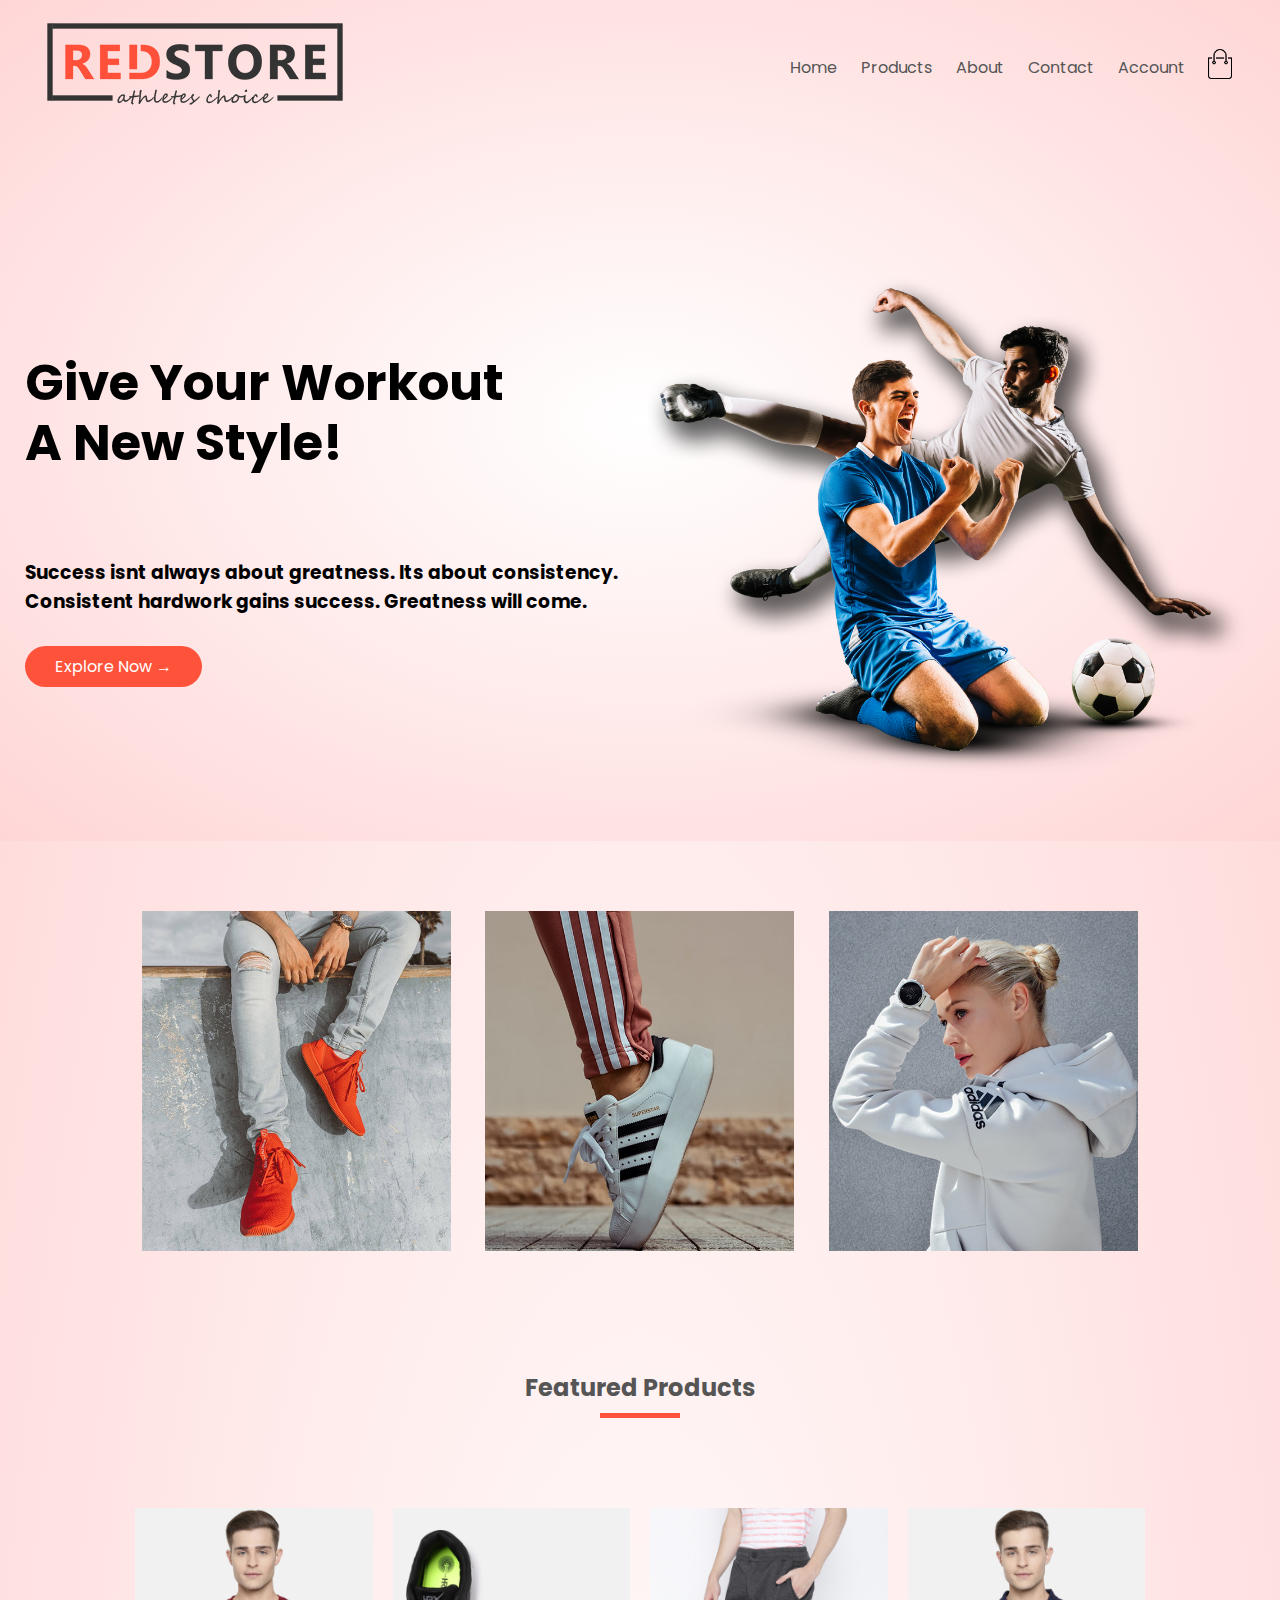
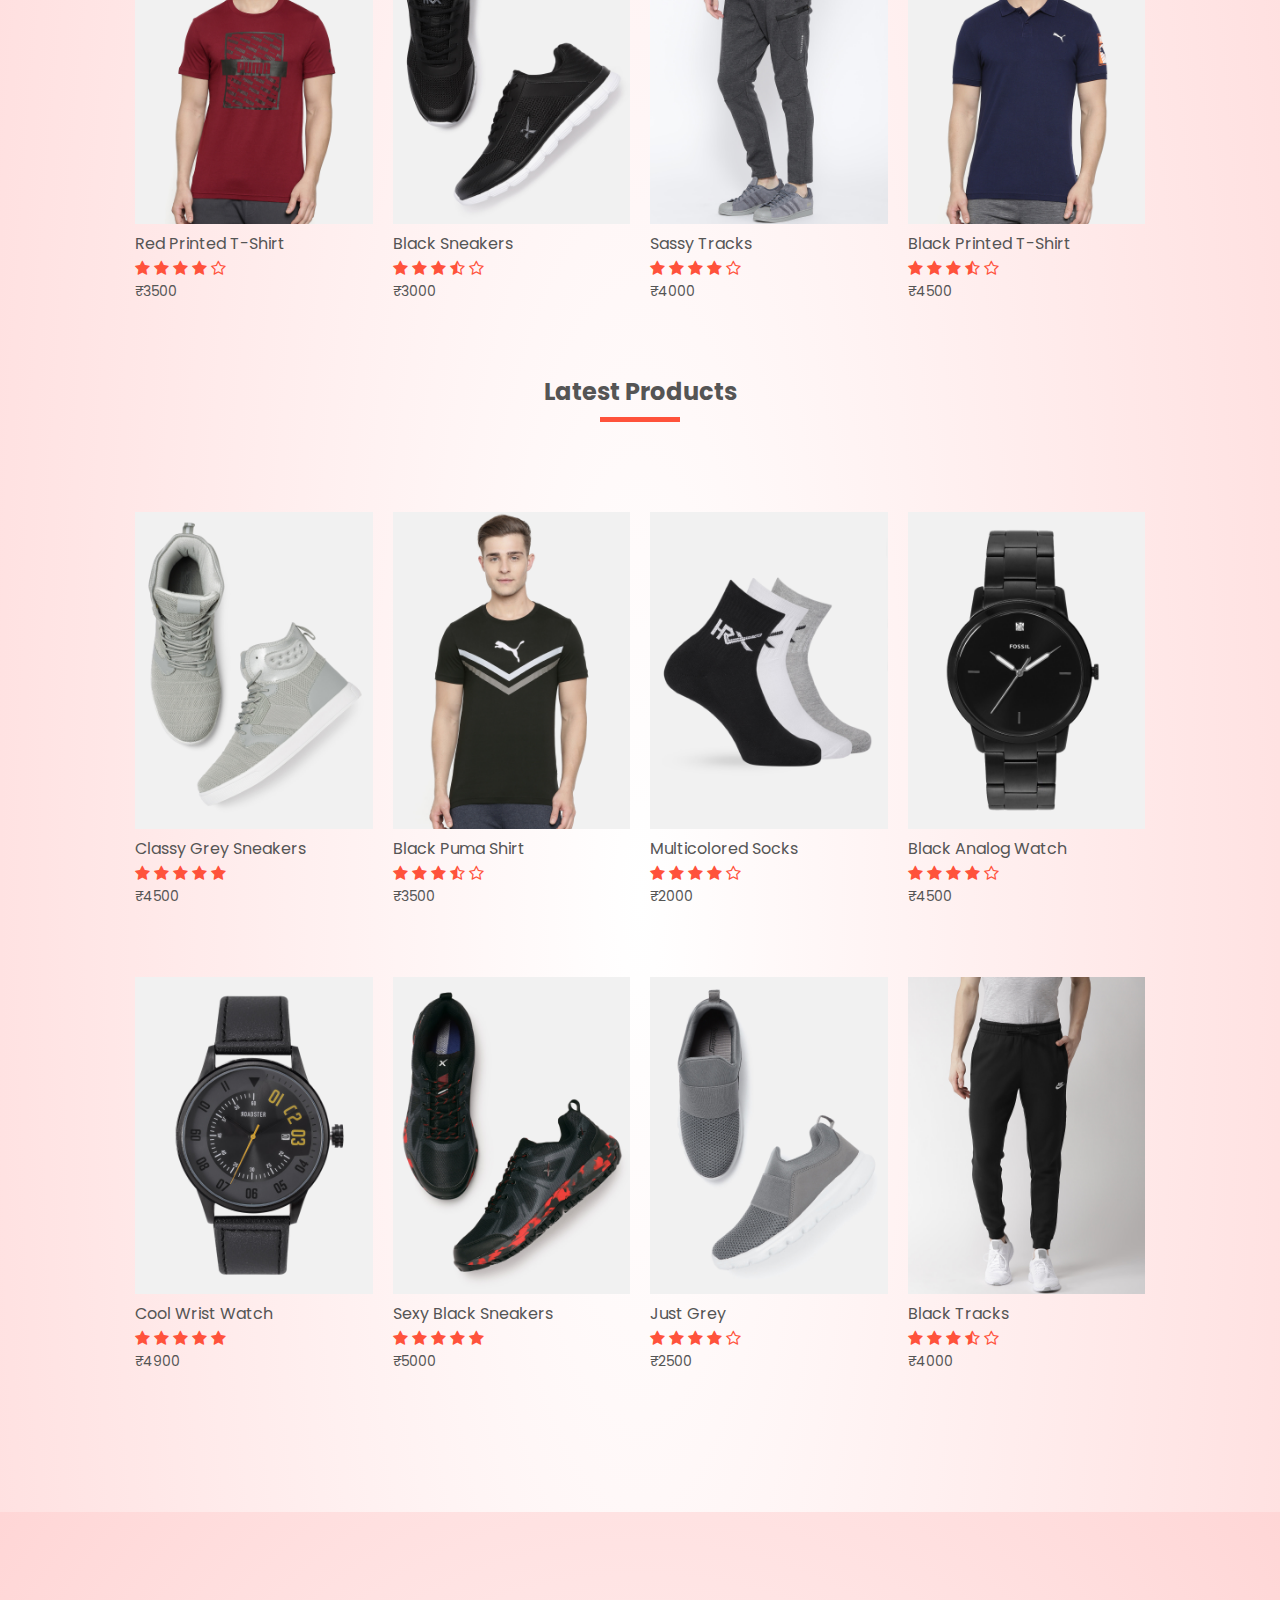
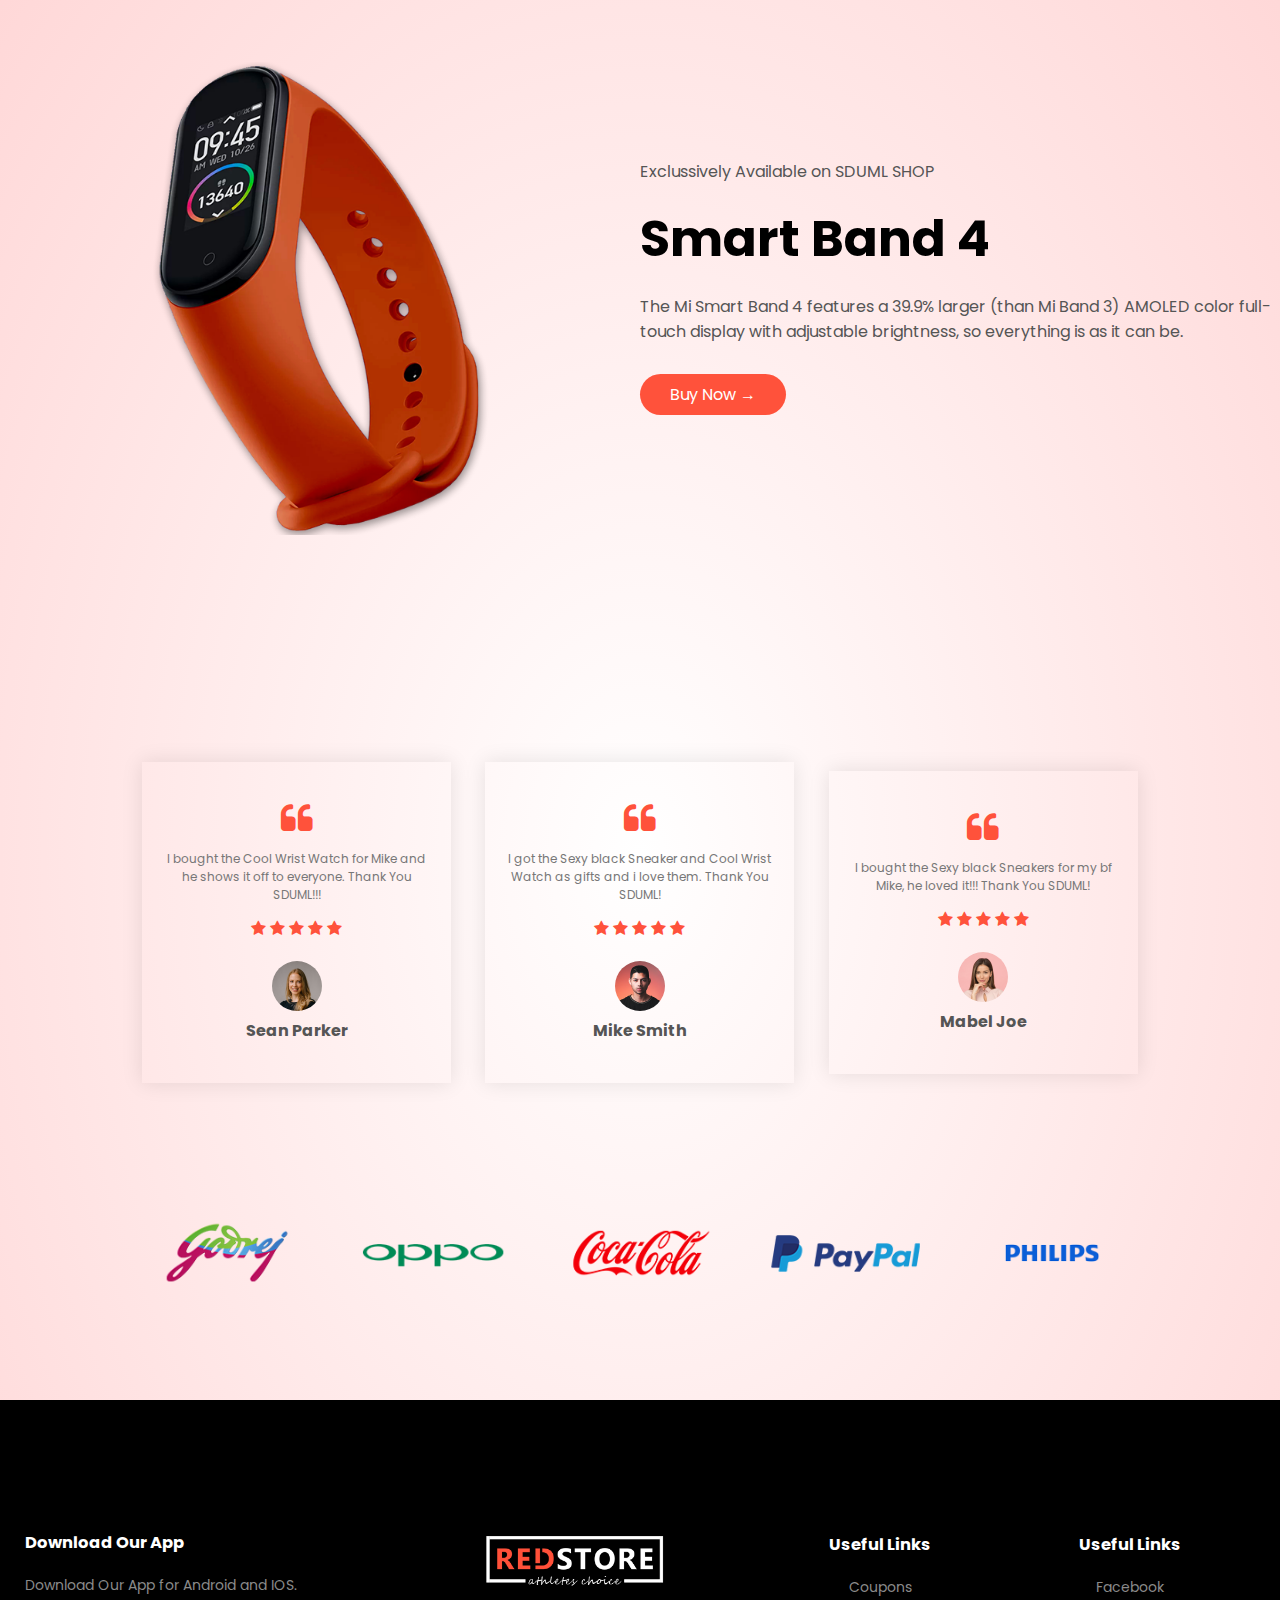
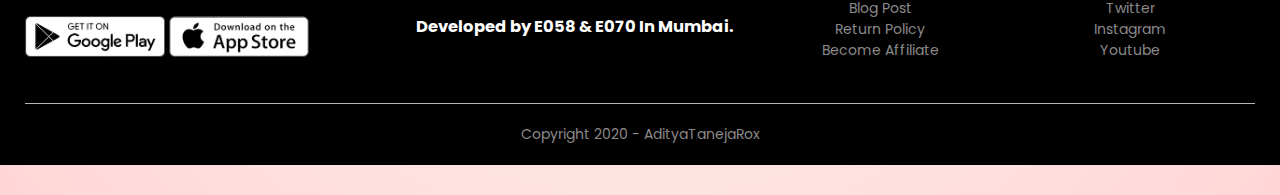
==== index.html @ ac2467b1 "Add files via upload" ====
<!DOCTYPE html>
<html lang="en" dir="ltr">
  <head>
    <meta charset="utf-8">
    <meta name="viewport" content="width=device-width, initial-scale=1.0"></meta>
    <title>SDUML RedStore Shop</title>
    <link rel="stylesheet" href="styles.css">
    <link href="https://fonts.googleapis.com/css2?family=Poppins:wght@300;400;500;600;700&dispaly=swap" rel="stylesheet">
    <link rel="stylesheet" href="https://stackpath.bootstrapcdn.com/font-awesome/4.7.0/css/font-awesome.min.css"></link>
  </head>
  <body class="header">
<div class="home-page">
  <div class="header">
    <div class="container">
      <div class="navbar">
        <div class="logo">
          <a href="index.html"></a><img src="logo.png"></img>
        </div>
        <nav>
          <ul id="MenuItems">
            <li><a href="index.html">Home</a></li>
            <li><a href="products.html">Products</a></li>
            <li><a href="">About</a></li>
            <li><a href="">Contact</a></li>
            <li><a href="account.html">Account</a></li>
          </ul>
        </nav>
        <a href="cart.html"><img src="cart.png" width="30px" height="30px" alt=""></a>
        <img src="menu.png" class="menu-icon" onclick="menutoggle()"></img>
      </div>
      <div class="row">
        <div class="col-2">
          <h1>Give Your Workout<br>A New Style!</h>
            <br></br>
            <h3>Success isnt always about greatness. Its about consistency.<br> Consistent hardwork gains success. Greatness will come.</h3>
        <a href="" class="btn">Explore Now &#8594; </a>
      </div>
        <div class="col-2">
          <img src="image1.png"></img>
        </div>
      </div>
    </div>
  </div>

</div>



<!---------featured categories------->
<div class="categories">
  <div class="small-container">
    <div class="row">
      <div class="col-3">
        <img src="category-1.jpg">
      </div>
      <div class="col-3">
        <img src="category-2.jpg">
      </div>
      <div class="col-3">
        <img src="category-3.jpg">
      </div>
    </div>
  </div>
</div>

<!-----------feature products--------->
<div class="small-container">
  <h2 class="featured-title">Featured Products</h2>
  <div class="row">
    <div class="col-4">
      <a href="product-details.html"><img src="product-1.jpg"></img></a>
      <a href="products-detail.html"><h4>Red Printed T-Shirt</h4></a>
      <div class="rating">
        <i class="fa fa-star"></i>
        <i class="fa fa-star"></i>
        <i class="fa fa-star"></i>
        <i class="fa fa-star"></i>
        <i class="fa fa-star-o"></i>
      </div>
      <p>₹3500</p>
    </div>
    <div class="col-4">
      <img src="product-2.jpg"></img>
      <h4>Black Sneakers</h4>
      <div class="rating">
        <i class="fa fa-star"></i>
        <i class="fa fa-star"></i>
        <i class="fa fa-star"></i>
        <i class="fa fa-star-half-o"></i>
        <i class="fa fa-star-o"></i>
      </div>
      <p>₹3000</p>
    </div>
    <div class="col-4">
      <img src="product-3.jpg"></img>
      <h4>Sassy Tracks</h4>
      <div class="rating">
        <i class="fa fa-star"></i>
        <i class="fa fa-star"></i>
        <i class="fa fa-star"></i>
        <i class="fa fa-star"></i>
        <i class="fa fa-star-o"></i>
      </div>
      <p>₹4000</p>
    </div>
    <div class="col-4">
      <img src="product-4.jpg"></img>
      <h4>Black Printed T-Shirt</h4>
      <div class="rating">
        <i class="fa fa-star"></i>
        <i class="fa fa-star"></i>
        <i class="fa fa-star"></i>
        <i class="fa fa-star-half-o"></i>
        <i class="fa fa-star-o"></i>
      </div>
      <p>₹4500</p>
    </div>
  </div>
  <h2 class="featured-title">Latest Products</h2>
  <div class="row">
    <div class="col-4">
      <img src="product-5.jpg"></img>
      <h4>Classy Grey Sneakers</h4>
      <div class="rating">
        <i class="fa fa-star"></i>
        <i class="fa fa-star"></i>
        <i class="fa fa-star"></i>
        <i class="fa fa-star"></i>
        <i class="fa fa-star"></i>
      </div>
      <p>₹4500</p>
    </div>
    <div class="col-4">
      <img src="product-6.jpg"></img>
      <h4>Black Puma Shirt</h4>
      <div class="rating">
        <i class="fa fa-star"></i>
        <i class="fa fa-star"></i>
        <i class="fa fa-star"></i>
        <i class="fa fa-star-half-o"></i>
        <i class="fa fa-star-o"></i>
      </div>
      <p>₹3500</p>
    </div>
    <div class="col-4">
      <img src="product-7.jpg"></img>
      <h4>Multicolored Socks</h4>
      <div class="rating">
        <i class="fa fa-star"></i>
        <i class="fa fa-star"></i>
        <i class="fa fa-star"></i>
        <i class="fa fa-star"></i>
        <i class="fa fa-star-o"></i>
      </div>
      <p>₹2000</p>
    </div>
    <div class="col-4">
      <img src="product-8.jpg"></img>
      <h4>Black Analog Watch</h4>
      <div class="rating">
        <i class="fa fa-star"></i>
        <i class="fa fa-star"></i>
        <i class="fa fa-star"></i>
        <i class="fa fa-star"></i>
        <i class="fa fa-star-o"></i>
      </div>
      <p>₹4500</p>
    </div>
    <div class="col-4">
      <img src="product-9.jpg"></img>
      <h4>Cool Wrist Watch</h4>
      <div class="rating">
        <i class="fa fa-star"></i>
        <i class="fa fa-star"></i>
        <i class="fa fa-star"></i>
        <i class="fa fa-star"></i>
        <i class="fa fa-star"></i>
      </div>
      <p>₹4900</p>
    </div>
    <div class="col-4">
      <img src="product-10.jpg"></img>
      <h4>Sexy Black Sneakers</h4>
      <div class="rating">
        <i class="fa fa-star"></i>
        <i class="fa fa-star"></i>
        <i class="fa fa-star"></i>
        <i class="fa fa-star"></i>
        <i class="fa fa-star"></i>
      </div>
      <p>₹5000</p>
    </div>
    <div class="col-4">
      <img src="product-11.jpg"></img>
      <h4>Just Grey</h4>
      <div class="rating">
        <i class="fa fa-star"></i>
        <i class="fa fa-star"></i>
        <i class="fa fa-star"></i>
        <i class="fa fa-star"></i>
        <i class="fa fa-star-o"></i>
      </div>
      <p>₹2500</p>
    </div>
    <div class="col-4">
      <img src="product-12.jpg"></img>
      <h4>Black Tracks</h4>
      <div class="rating">
        <i class="fa fa-star"></i>
        <i class="fa fa-star"></i>
        <i class="fa fa-star"></i>
        <i class="fa fa-star-half-o"></i>
        <i class="fa fa-star-o"></i>
      </div>
      <p>₹4000</p>
    </div>
  </div>
</div>
<!--------offer------->
<div class="offer">
  <div class="smaill-container">
    <div class="row">
      <div class="col-2">
        <img src="exclusive.png" class="offer-img"></img>
      </div>
      <div class="col-2">
      <p>Exclussively Available on SDUML SHOP</p>
      <h1>Smart Band 4</h1>
      <p>The Mi Smart Band 4 features a 39.9% larger (than Mi Band 3) AMOLED color full-touch display with adjustable brightness, so everything is as it can be.</p>
      <a href="" class="btn"> Buy Now &#8594;</a>
    </div>
  </div>
</div>


<!----testimonial----->
<div class="testimonial">
  <div class="small-container">
    <div class="row">
      <div class="col-3">
        <i class="fa fa-quote-left"></i>
        <p>I bought the Cool Wrist Watch for Mike and he shows it off to everyone. Thank You SDUML!!!</p>
        <div class="rating">
          <i class="fa fa-star"></i>
          <i class="fa fa-star"></i>
          <i class="fa fa-star"></i>
          <i class="fa fa-star"></i>
          <i class="fa fa-star"></i>
        </div>
        <img src="user-1.png"></img>
        <h3>Sean Parker</h3>
      </div>
      <div class="col-3">
        <i class="fa fa-quote-left"></i>
        <p>I got the Sexy black Sneaker and Cool Wrist Watch as gifts and i love them. Thank You SDUML!</p>
        <div class="rating">
          <i class="fa fa-star"></i>
          <i class="fa fa-star"></i>
          <i class="fa fa-star"></i>
          <i class="fa fa-star"></i>
          <i class="fa fa-star"></i>
        </div>
        <img src="user-2.png"></img>
        <h3>Mike Smith</h3>
      </div>
      <div class="col-3">
        <i class="fa fa-quote-left"></i>
        <p>I bought the Sexy black Sneakers for my bf Mike, he loved it!!! Thank You SDUML! </p>
        <div class="rating">
          <i class="fa fa-star"></i>
          <i class="fa fa-star"></i>
          <i class="fa fa-star"></i>
          <i class="fa fa-star"></i>
          <i class="fa fa-star"></i>
        </div>
        <img src="user-3.png"></img>
        <h3>Mabel Joe</h3>
      </div>
    </div>
  </div>
</div>

<!-----brands---->
<div class="brands">
  <div class="small-container">
    <div class="row">
      <div class="col-5">
        <img src="logo-godrej.png"></img>
      </div>
      <div class="col-5">
        <img src="logo-oppo.png"></img>
      </div>
      <div class="col-5">
        <img src="logo-coca-cola.png"></img>
      </div>
      <div class="col-5">
        <img src="logo-paypal.png"></img>
      </div>
      <div class="col-5">
        <img src="logo-philips.png"></img>
      </div>
    </div>
  </div>
</div>

<!-------footer------->
<div class="footer">
  <div class="container">
    <div class="row">
      <div class="footer-col-1">
        <h3>Download Our App</h3>
        <p>Download Our App for Android and IOS.</p>
        <div class="app-logo">
          <img src="play-store.png"></img>
          <img src="app-store.png"></img>
        </div>
      </div>
      <div class="footer-col-2">
        <img src="logo-white.png"></img>
        <h3>Developed by E058 & E070 In Mumbai.</h3>
      </div>
      <div class="footer-col-3">
        <h3>Useful Links</h3>
        <ul>
          <li>Coupons</li>
          <li>Blog Post</li>
          <li>Return Policy</li>
          <li>Become Affiliate</li>
        </ul>
      </div>
      <div class="footer-col-4">
        <h3>Useful Links</h3>
        <ul>
          <li>Facebook</li>
          <li>Twitter</li>
          <li>Instagram</li>
          <li>Youtube</li>
        </ul>
      </div>
    </div>
    <hr>
      <p class="copyright">Copyright 2020 - AdityaTanejaRox</p>
  </div>
</div>
<!-------js for toggle menu------->
<script>
  var MenuItems = document.getElementById("MenuItems");
  MenuItems.style.maxHeight ="0px";
  function menutoggle(){
    if(MenuItems.style.maxHeight == "0px")
    {
      MenuItems.style.maxHeight = "200px";
    }
    else
    {
      MenuItems.style.maxHeight = "0px";
    }
  }
</script>
  </body>
</html>
---- styles.css ----
*{
  margin:0;
  padding:0;
  box-sizing :border-box;
}
body{
  font-family: 'Poppins', sans-serif;
  background-color: radial-gradient(#fff,#ffd6d6);
}
.navbar{
  display : flex;
  align-items: center;
  padding: 20px;
}
nav{
  flex:1;
  text-align: right;
}
nav ul{
  display: inline-block;
  list-style-type: none;
}
nav ul li{
  display: inline-block;
  margin-right:20px;
}
a{
  text-decoration: none;
  color: #555;
}
p{
  color: #555;
}
.container{
  max-width: 1300px;
  margin: auto;
  padding-left: 25px;
  padding-right: 25px;
}
.row{
  display: flex;
  align-items:center;
  flex-wrap:wrap;
  justify-content: space-around;
}
.col-2{
  flex-basis: 50%;
  min-width: 300px;
}
.col-2 img{
  max-width: 100%;
  padding:50px 0;
}
.col-2 h1{
  font-size: 50px;
  line-height:60px;
  margin: 25px 0;
}
.btn{
  display: inline-block;
  background: #ff523b;
  color: #fff;
  padding: 8px 30px;
  margin: 30px 0;
  border-radius:30px;
  transition: background 0.5s;
}
.btn hover{
  background: #563434;
}
.header{
  background: radial-gradient(#fff,#ffd6d6);
}
.header .row{
  margin-top:70px;
}
.categories{
  margin: 70px 0;
}
.col-3{
  flex-basis: 30%;
  min-width: 250px;
  margin-bottom: 30px;
}
.col-3 img{
  width: 100%;
}
.small-container{
  max-width: 1080px;
  margin:auto;
  padding-left:25px;
  padding-right:25px;
}
.col-4{
  flex-basis:25%;
  padding:10px;
  min-width:200px;
  margin-bottom:50px;
  transition: transform 0.5s;
}
.col-4 img{
  width:100%;
}
.featured-title{
  text-align: center;
  margin:0 auto 80px;
  position:relative;
  line-height:60px;
  color:#555;
}
.featured-title::after{
  content:'';
  background:#ff523b;
  width:80px;
  height:5px;
  border-radis:5px;
  position:absolute;
  bottom:0;
  left:50%;
  transform:translateX(-50%);
}
h4{
  color: #555;
  font-weight:normal;
}
.col-4 p{
  font-size:14px;
}
.rating .fa{
  color:#ff523b;
}
.col-4:hover{
  transform:translateY(-5px);
}
/*-------offer--------*/
.offer{
  background: radial-gradient(#fff,#ffd6d6);
  margin-top:80px;
  padding:30px 0;
}
.col-2 .offer-img{
  padding:50px;
}
small{
  color:#555;
}
/*--------testimonial------*/
.testimonial{
  padding-top: 100px;
}
.testimonial .col-3{
  text-align:center;
  padding:40px 20px;
  box-shadow: 0 0 20px 0px rgba(0,0,0,0.1);
  cursor:pointer;
  transition: transform 0.5s;
}
.testimonial .col-3 img{
margin-top:20px;
width: 50px;
border-radius:50%;
}
.testimonial .col-3:hover{
  transform: translateY(-10px);
}
.fa.fa-quote-left{
  font-size:34px;
  color: #ff523b;
}
.col-3 p{
  font-size:12px;
  margin:12px 0;
  color: #777;
}
.testimonial .col-3 h3{
  font-weight: 600px;
  color:#555;
  font-size:16px;
}

/*--------brands-----*/
.brands{
  margin: 100px auto;
}
.col-5{
  width:160px;
}
.col-5 img{
  width:100%;
  cursor:pointer;
  filter:grayscale(0);
}
.col-5 img:hover{
  filter:grayscale(100%);
}

/*---------footer------*/
.footer{
  background:#000;
  color:#8a8a8a;
  font-size:14px;
  padding:60px 0 20px;
}
.footer p{
  color: #8a8a8a;
}
.footer h3{
  color: #fff;
  margin-bottom:20px;
}
.footer-col-1, .footer-col-2, .footer-col-3, .footer-col-4{
  min-width: 250px;
  margin-bottom:20px;
}
.footer-col-1{
  flex-basis:30%;
}
.footer-col-2{
  flex:1;
  text-align: center;
}
.footer-col-2 img{
  width:180px;
  margin-bottom:20px;
}
.footer-col-3,.footer-col-4{
  flex-basis:12%;
  text-align:center;
}
ul{
  list-style-type:none;
}
.app-logo{
  margin-top:20px;
}
.app-logo img{
  width: 140px;
}
.footer hr{
  border:none;
  background:#b5b5b5;
  height:1px;
  margin: 20px 0;
}
.copyright{
  text-align: center;
}
.menu-icon{
  width:28px;
  margin-left:20px;
  display:none;
}

/*---------media query for menu------*/
@media only screen and (max-width:800px) {
nav ul{
  position:absolute;
  top:70px;
  left:0;
  background:#333;
  width:100%;
  overflow:hidden;
  transition: max-height 0.5s;
}
nav ul li{
  display:block;
  margin-right:50px;
  margin-top:50px;
  margin-bottom:10px;
}
nav ul li a{
  color:#fff;
}
.menu-icon{
  display:block;
  cursor:pointer;
}
}

/*------media query for less than 600 screen size-----*/
@media only screen and (max-width:600px){
  .row{
    text-align:center;
  }
  .col-2, .col-3, .col-4{
    flex-basis:100%;
  }
  .single-product .row{
    text-align: left;
  }
  .single-product .col-2{
    padding: 20px 0;
  }
  .single-product h1{
    font-size: 26px;
    line-height:32px;
  }
  .cart-info p{
    display: none;
  }
}



/*--------products------*/
.row-2{
  justify-content:space-between;
  margin:100px auto 50px;
}
select{
  border: 1px solid #ff523b;
  padding:5px;
}
select:focus{
  outline:none;
}

.page-btn{
  margin:0 auto 80px;
}
.page-btn span{
  display: inline-block;
  border:1px solid #ff523b;
  margin-left:10px;
  width:40px;
  height:40px;
  text-align:center;
  line-height:40px;
  cursor:pointer;
}
.page-btn span:hover{
  background:#ff523b;
  color:#fff;
}


/*----single products details-----*/

  .single-product{
    margin-top: 80px;
  }
.single-product .col-2 img{
  padding:0;
}
.single-product .col-2{
padding:20px;
}
.single-product h4{
  margin: 20px 0;
  font-size:22px;
  font-weight:bold;
}
.single-prouct select{
  display:block;
  padding:10px;
  margin-top:20px;
}
.single-product input{
  width:50px;
  height:40px;
  padding-left:10px;
  font-size:20px;
  margin-right:10px;
  border:1px solid #ff523b;
}
input:focus{
  outline:none;
}
.single-product .fa{
  color:#ff523b;
  margin-left:10px;
}
.small-img-row{
  display:  flex;
  justify-content:space-between;
}
.small-img-col{
  flex-basis:24%;
  cursor:pointer;
}


/*-------cart items-----*/
.cart-page{
  margin: 80px auto;
}
table{
  width:100%;
  border-collapse:collapse;
}
.cart-info{
  display: flex;
  flex-wrap:wrap;
}
th{
  text-align:left;
  padding:5px;
  color:#fff;
  background: #ff523b;
  font-weight:normal;
}
td{
  padding: 10px 5px;
}
td input{
  width:40px;
  height:30px;
  padding:5px;
}
td a{
  color:#ff523b;
  font-size:12px;
}
td img{
  width: 80px;
  height: 80px;
  margin-right:10px;
}
.total-price{
  display: flex;
  justify-content:flex-end;
}
.total-price table{
  border-top: 3px solid #ff523b;
  width: 100%;
  max-width:450px;
}
td:last-child{
  text-align:right;
}
th:last-child{
  text-align:right;
}


/*------account page------*/
.account-page{
  padding:50px;
  background: radial-gradient(#fff,#ffd6d6);
}
.form-container{
  background:#fff;
  width:300px;
  height:400px;
  position:relative;
  text-align:center;
  padding:20px 0;
  margin:auto;
  box-shadow:0 0 20px 0px rgba(0,0,0,0.1);
  overflow: hidden;
}
.form-container span{
  font-weight:bold;
  padding:bold;
  padding: 0 10px;
  color:#555;
  cursor:pointer;
  width:100px;
  display:inline-block;
}
.form-btn{
  display:inline-block;
}
.form-container form{
  max-width:300px;
  padding:0 20px;
  position:absolute;
  top:130px;
  transition: transform 1s;
}
form input{
  width:100%;
  height:30px;
  margin:10px 0;
  padding:0 10px;
  border:1px solid #ccc;
}
form .btn{
  width:100%;
  border:none;
  cursor:pointer;
  margin:10px 0;
}
form .btn:focus{
  outline:none;
}

#LoginForm{
  left:-300px;
}
#RegForm{
  left:0;
}
form a{
  font-size:12px;
}

#Indicator{
  width:100px;
  border:none;
  background:#ff523b;
  height:3px;
  margin-top:8px;
  transform:translateX(100px);
  transition: transform 1s;
}
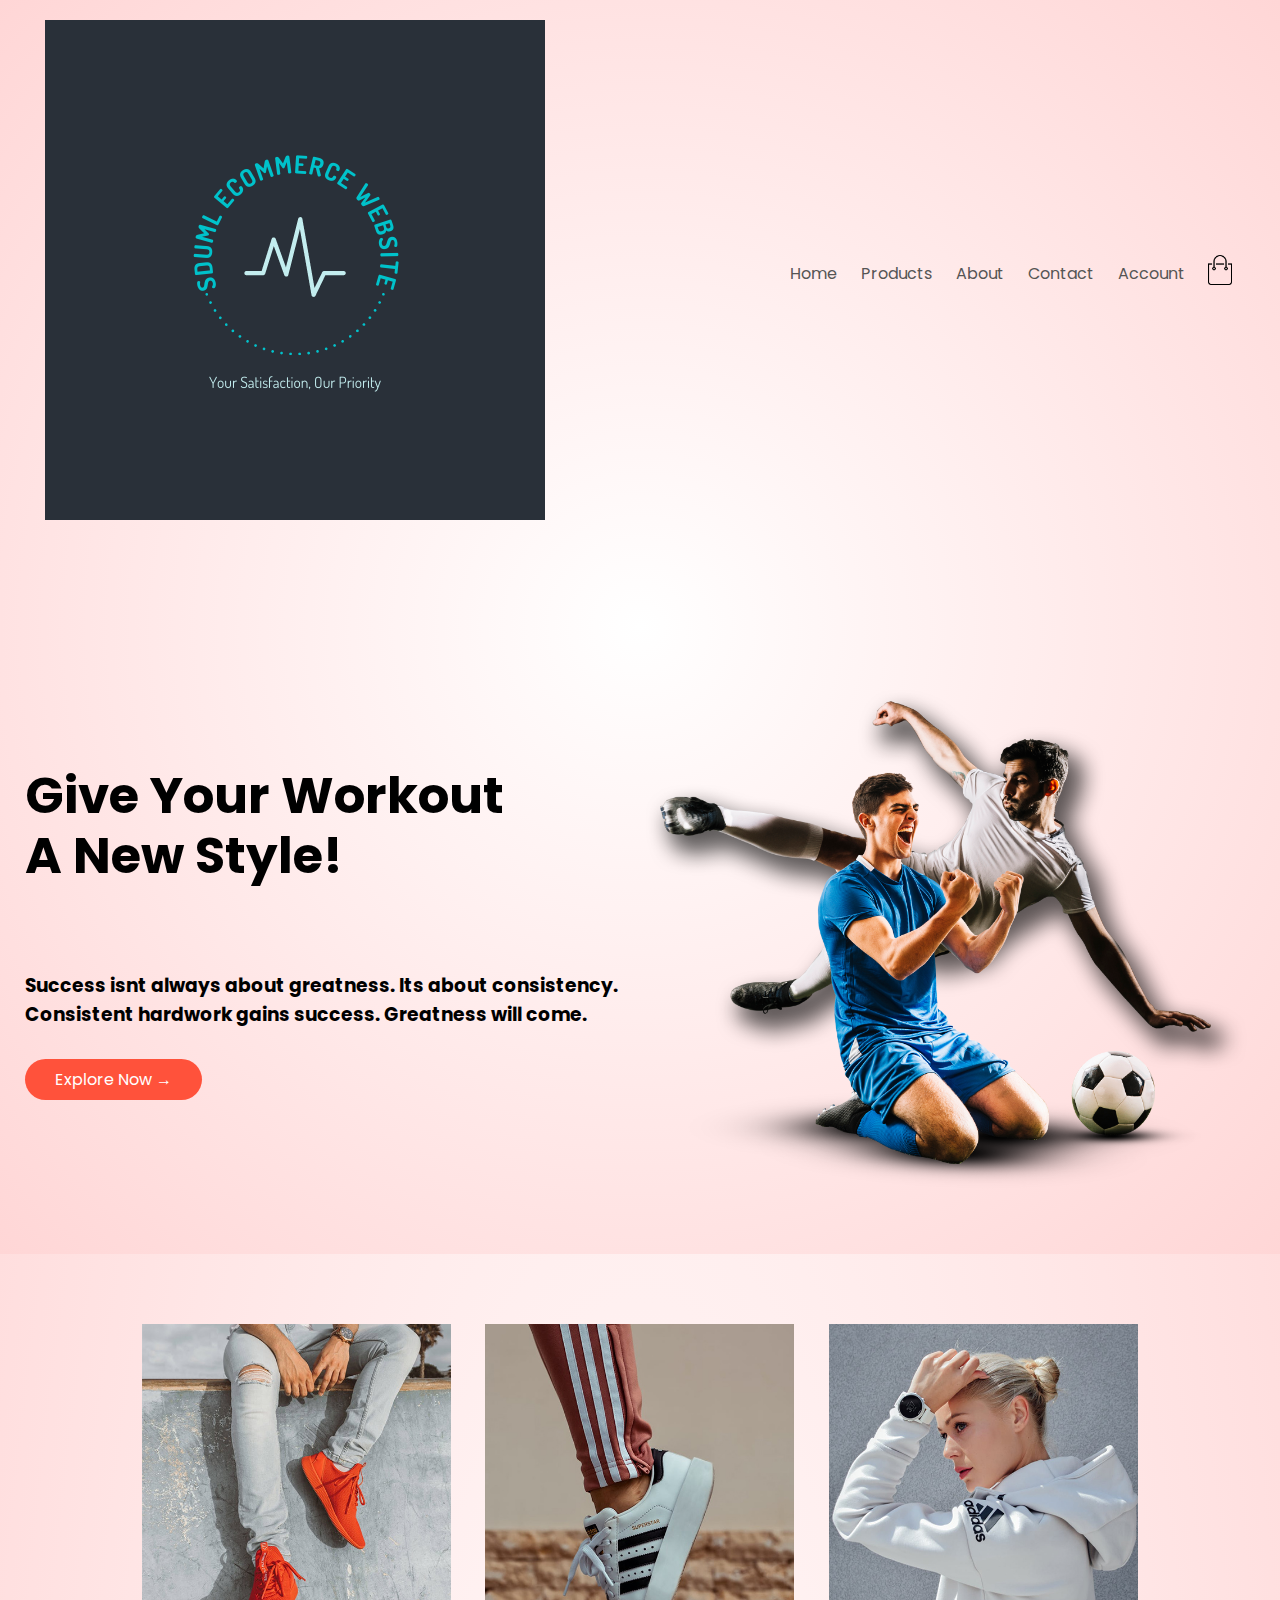
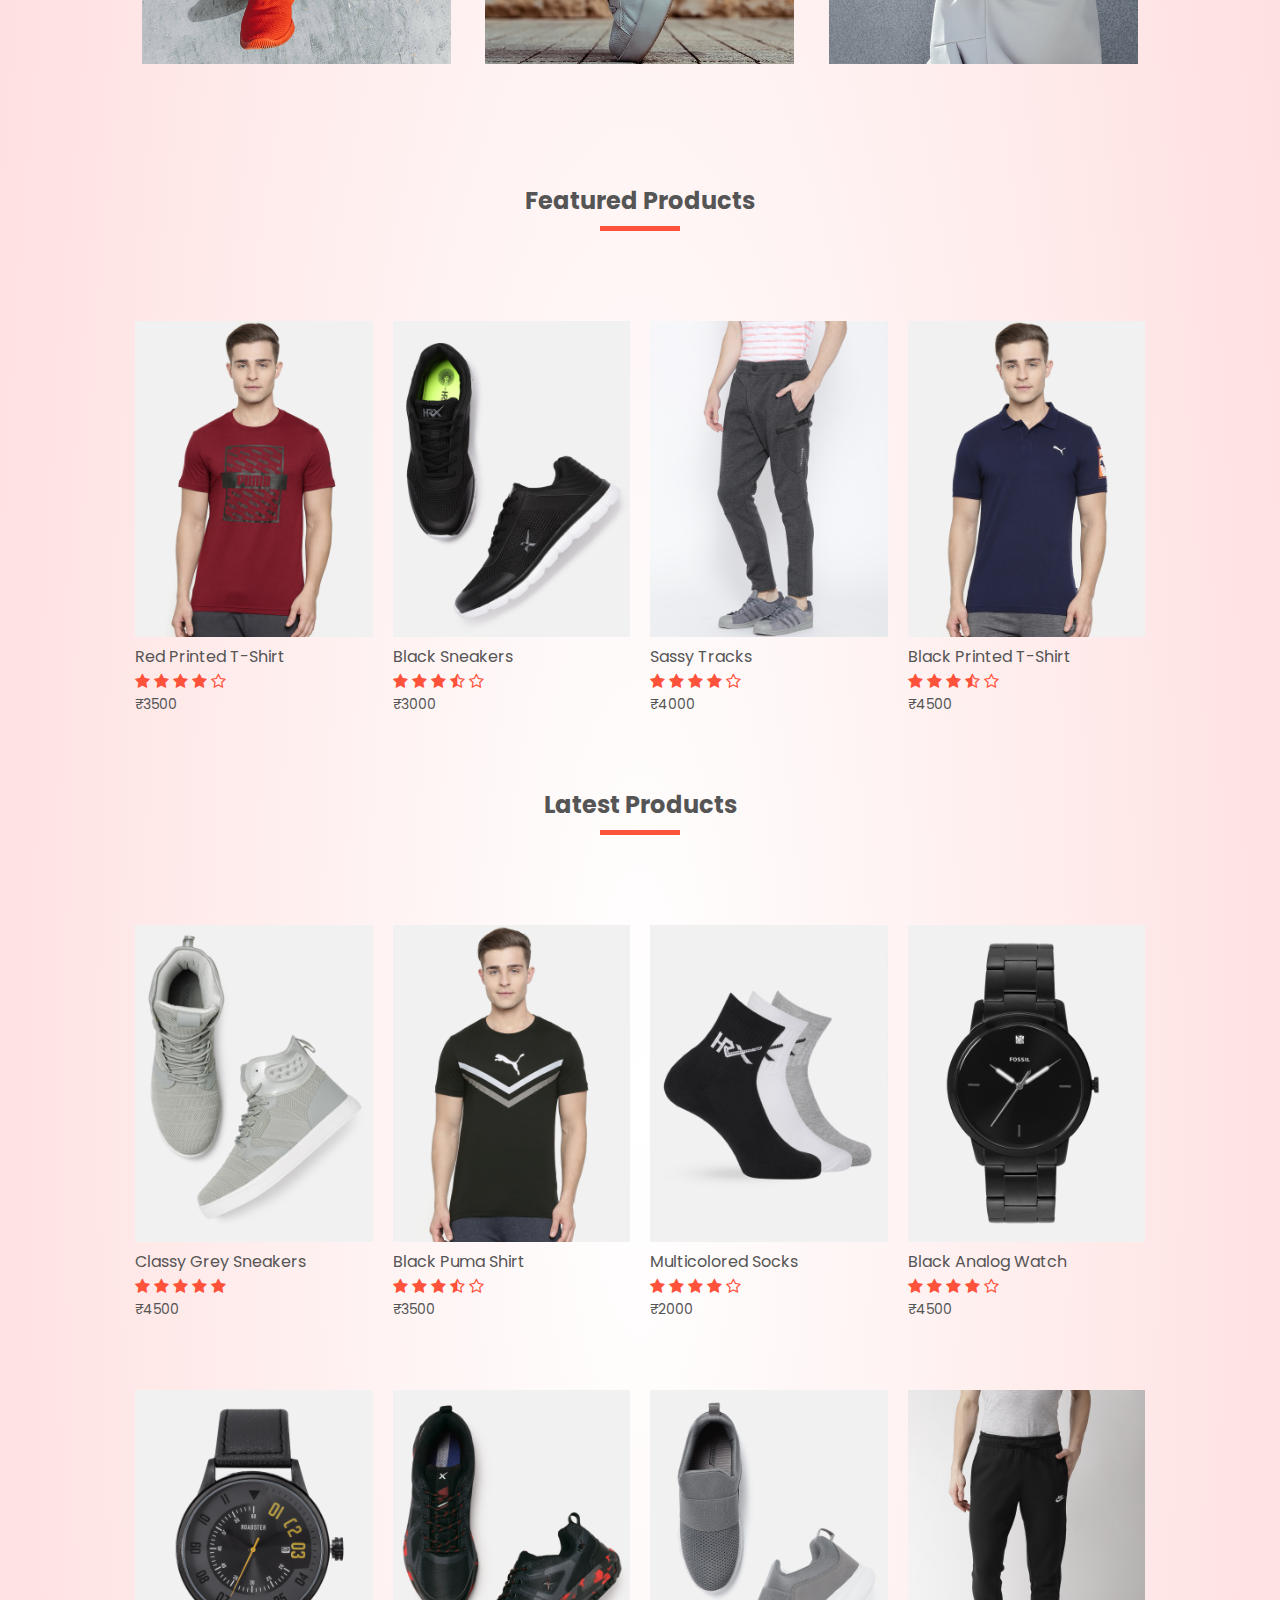
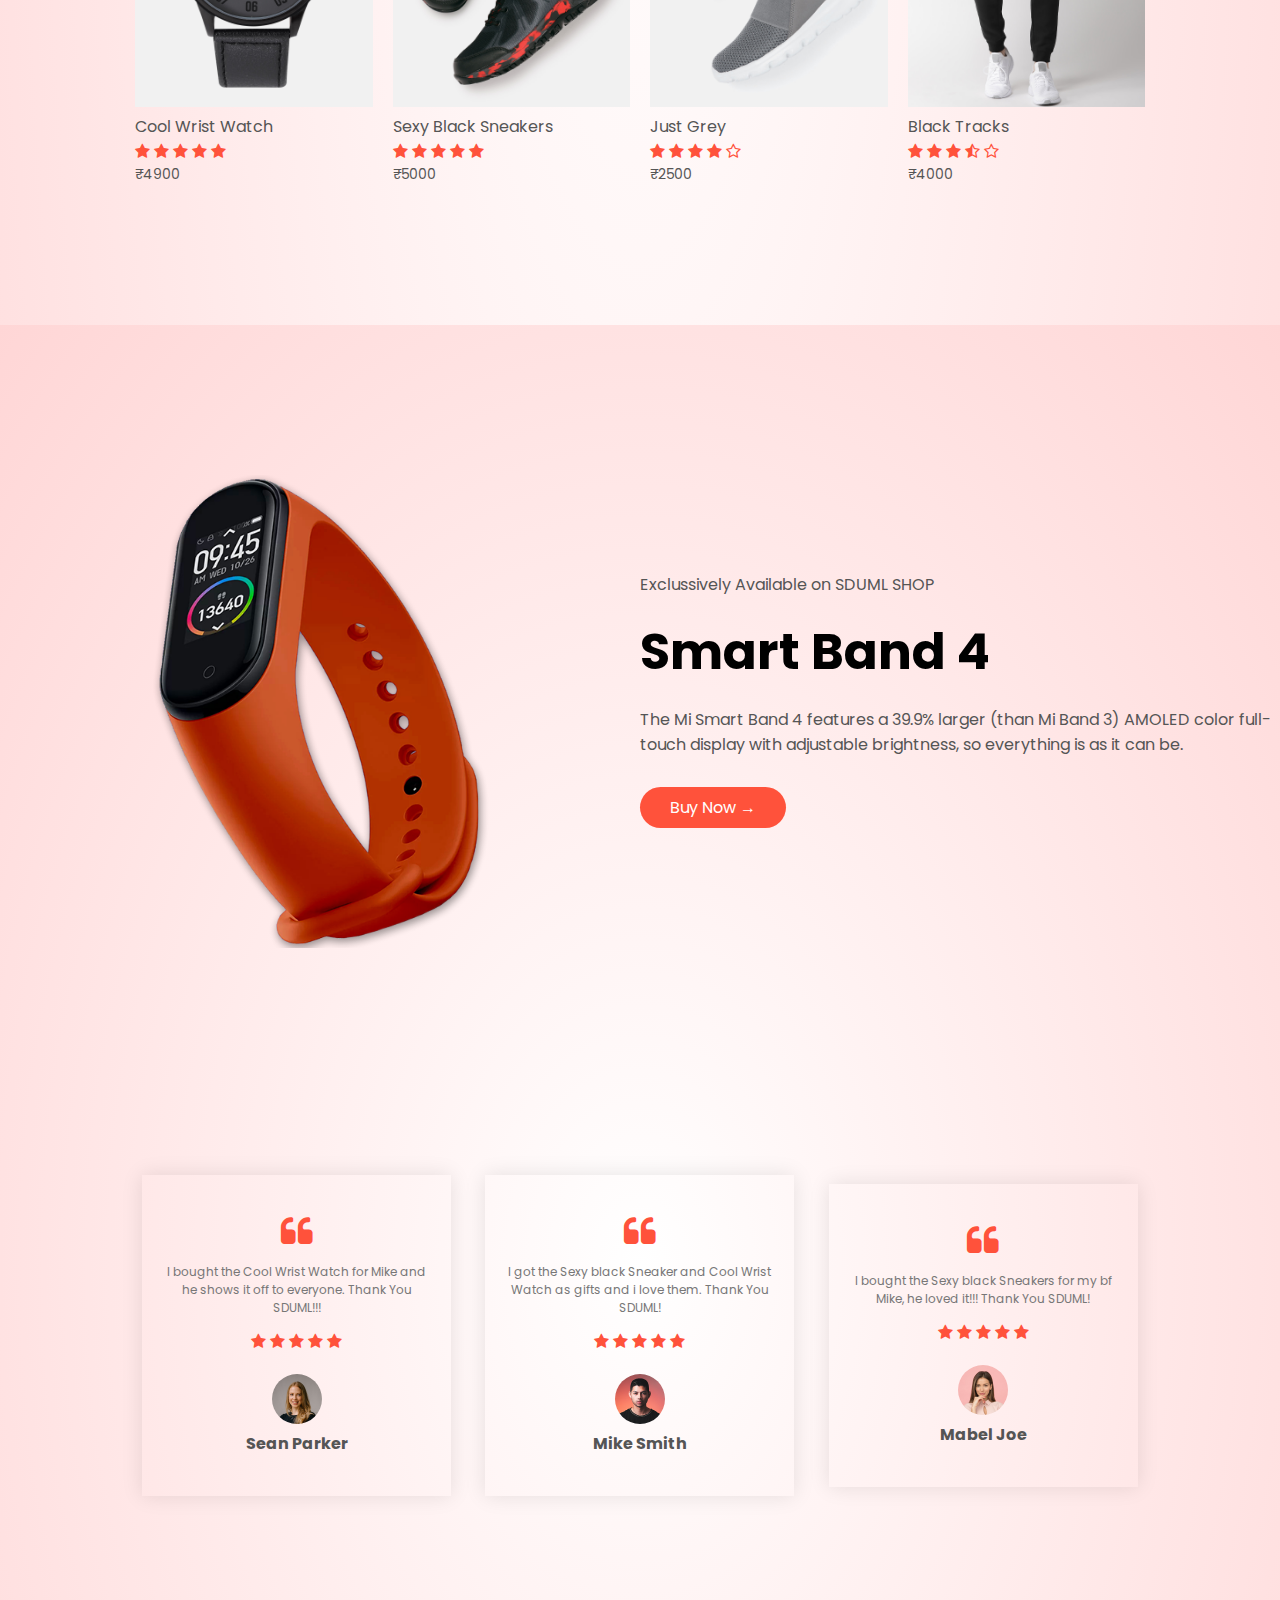
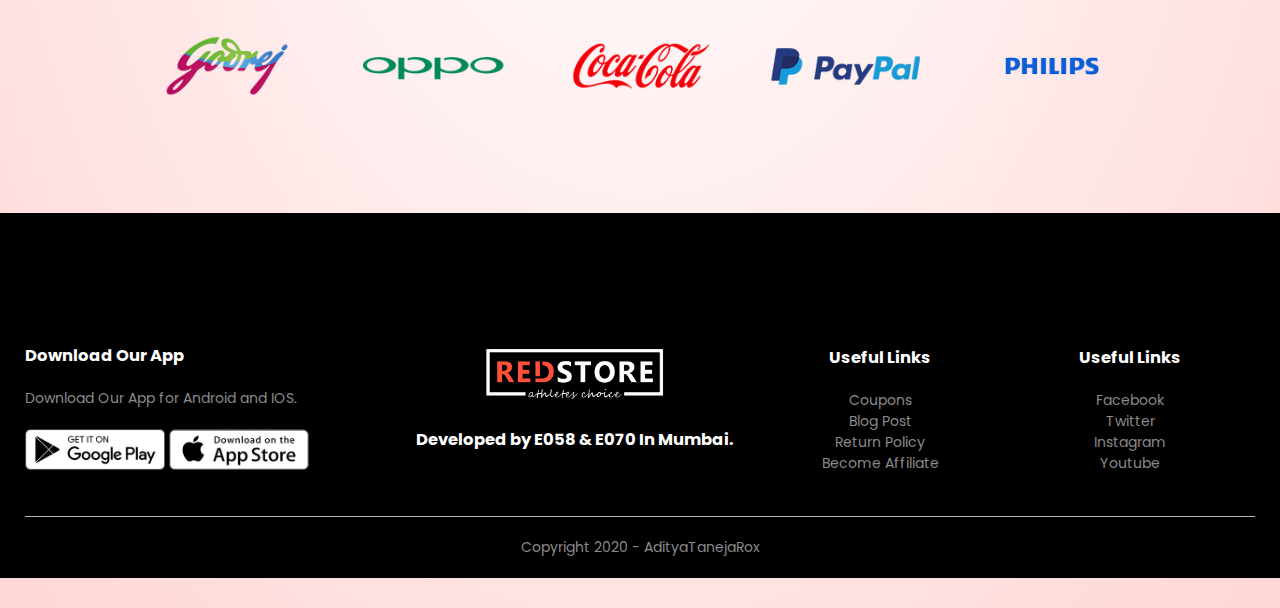
==== commit c113774f: "Update index.html" ====
--- a/index.html
+++ b/index.html
@@ -14,7 +14,7 @@
     <div class="container">
       <div class="navbar">
         <div class="logo">
-          <a href="index.html"></a><img src="logo.png"></img>
+          <a href="index.html"></a><img src="SDUML ECOMMERCE WEBSITE.png"></img>
         </div>
         <nav>
           <ul id="MenuItems">
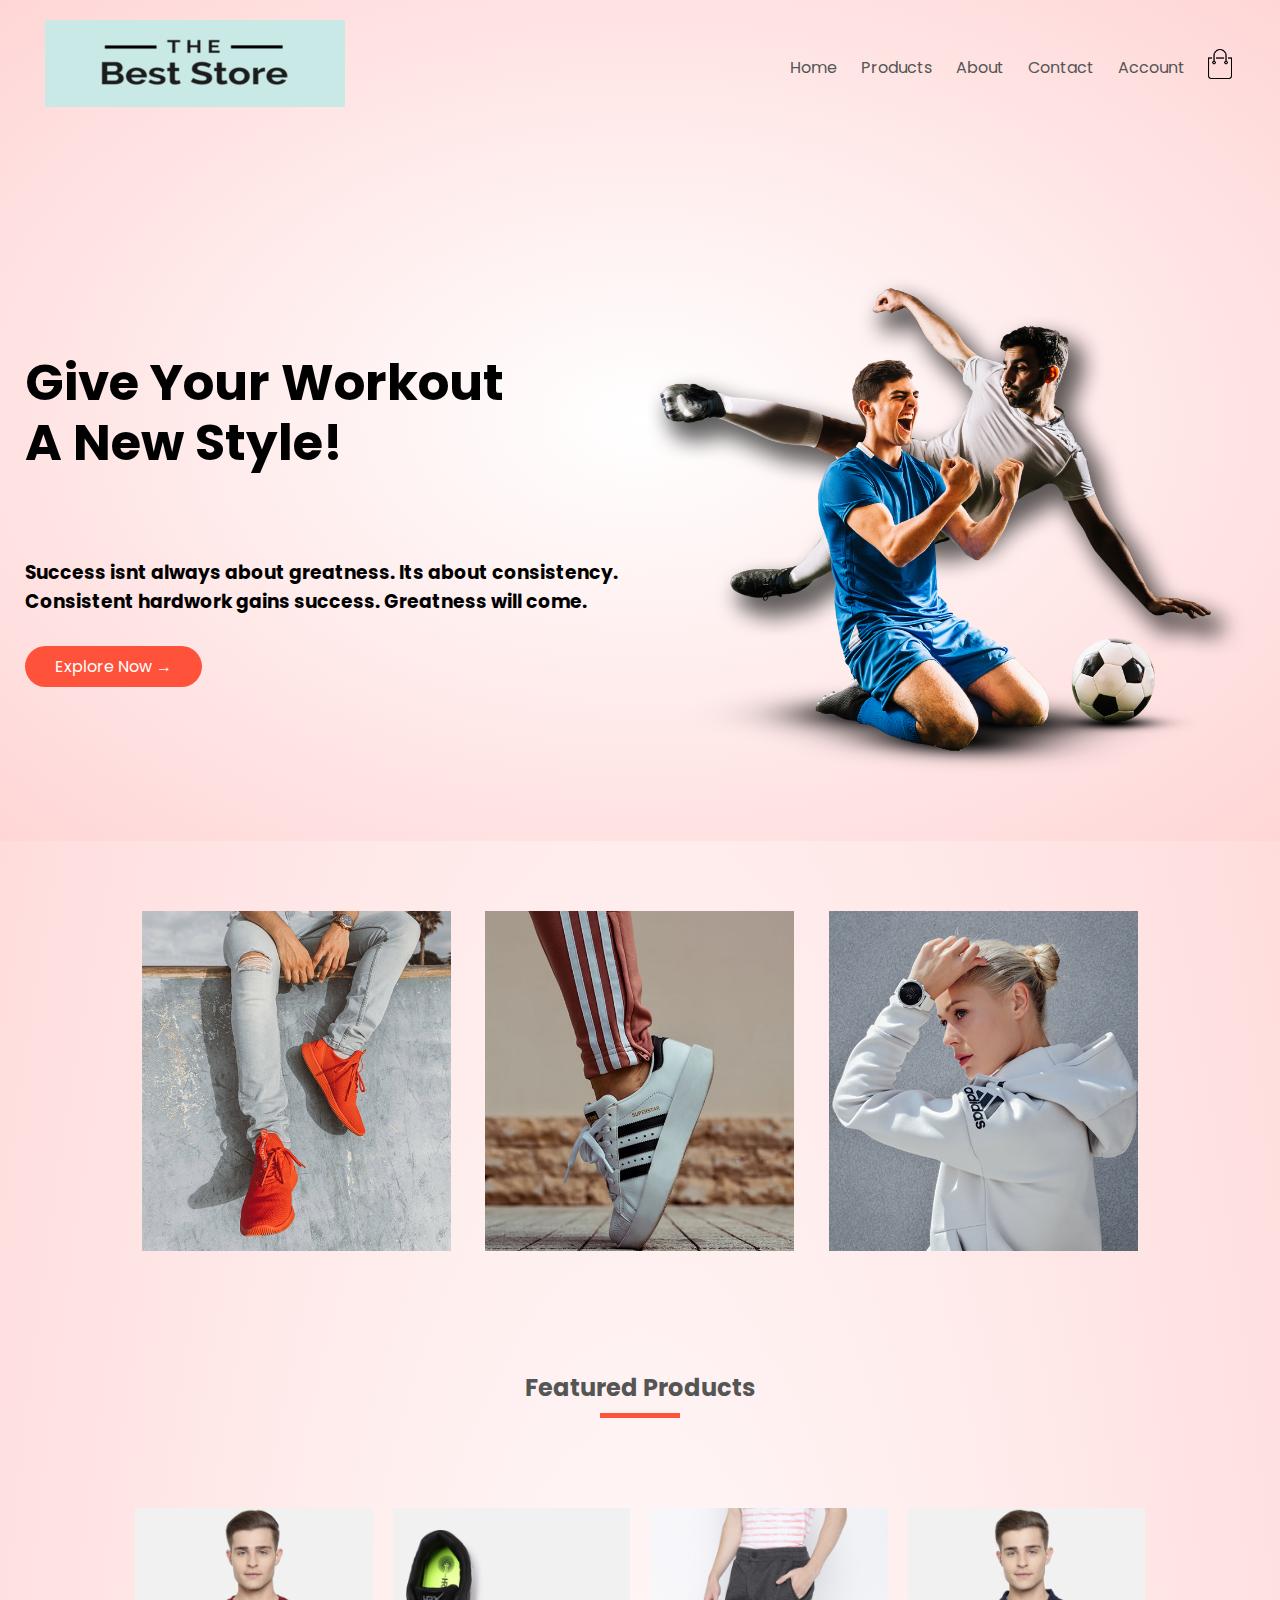
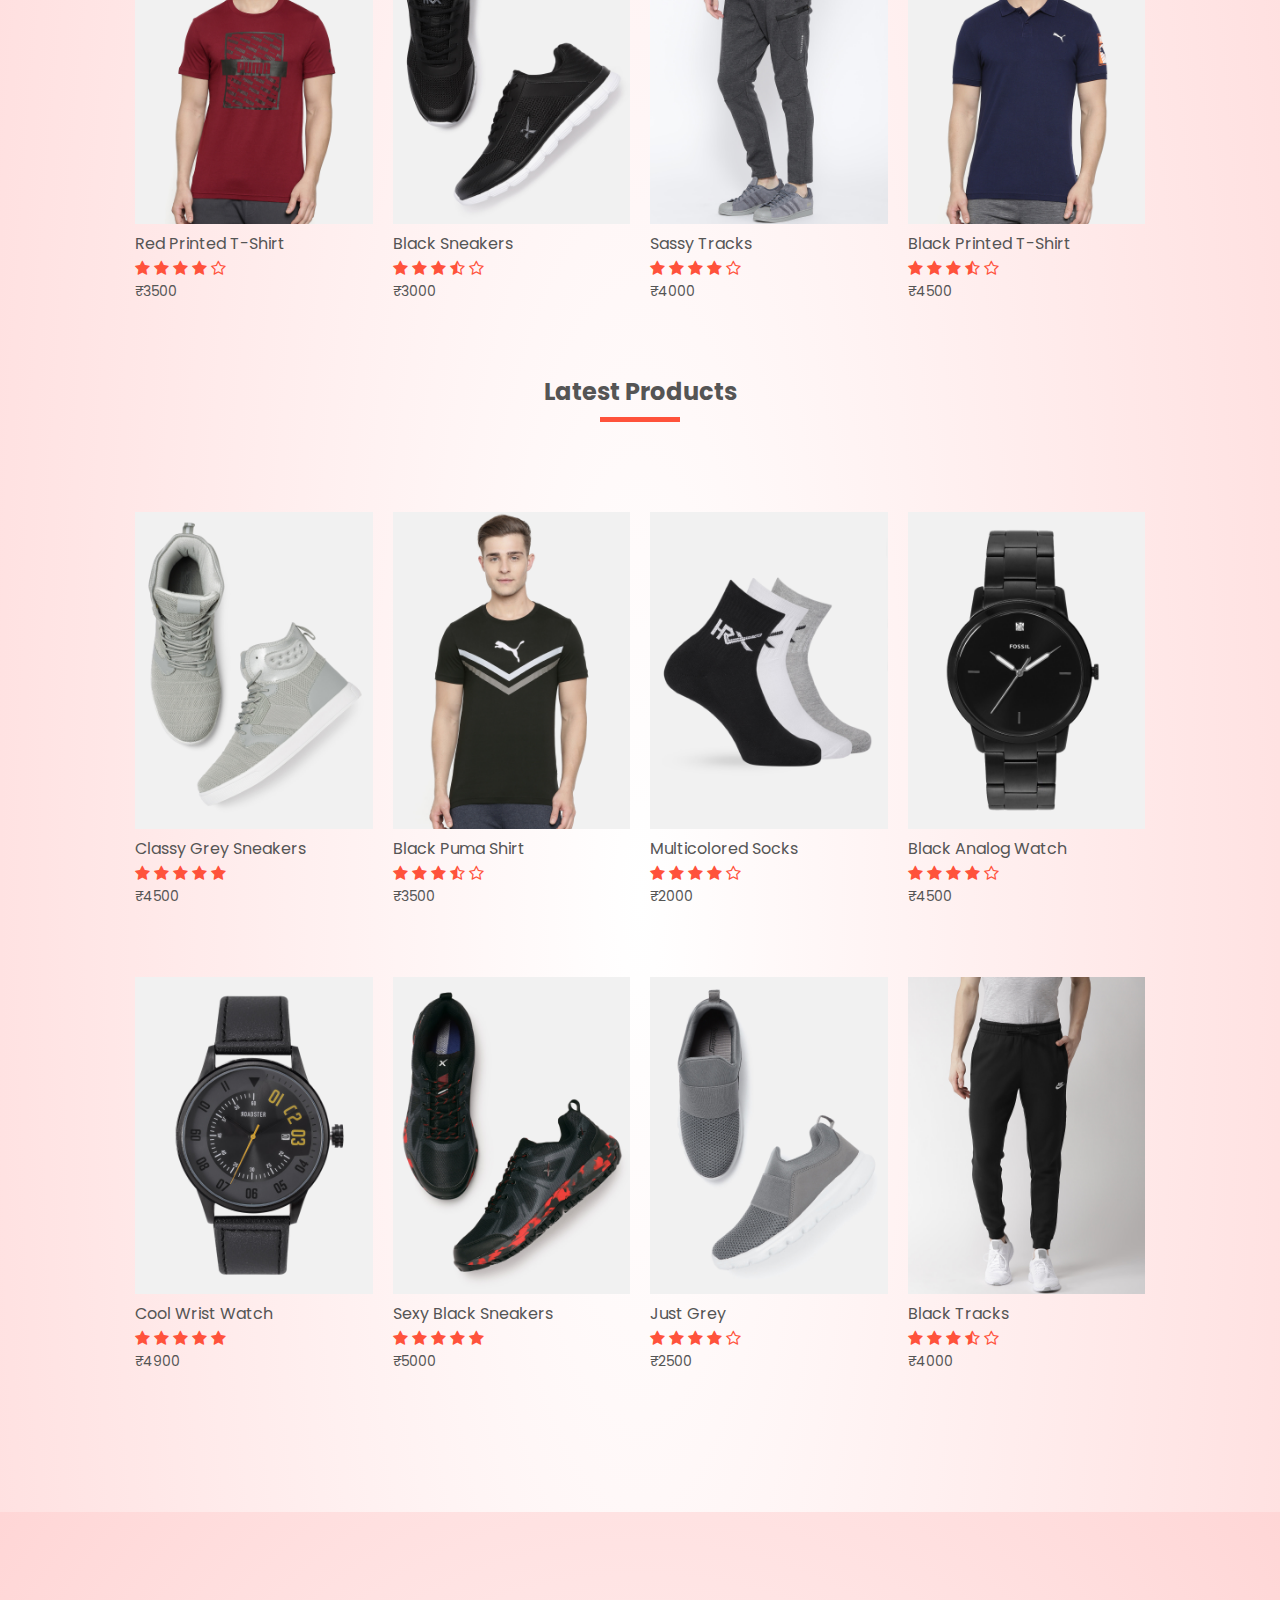
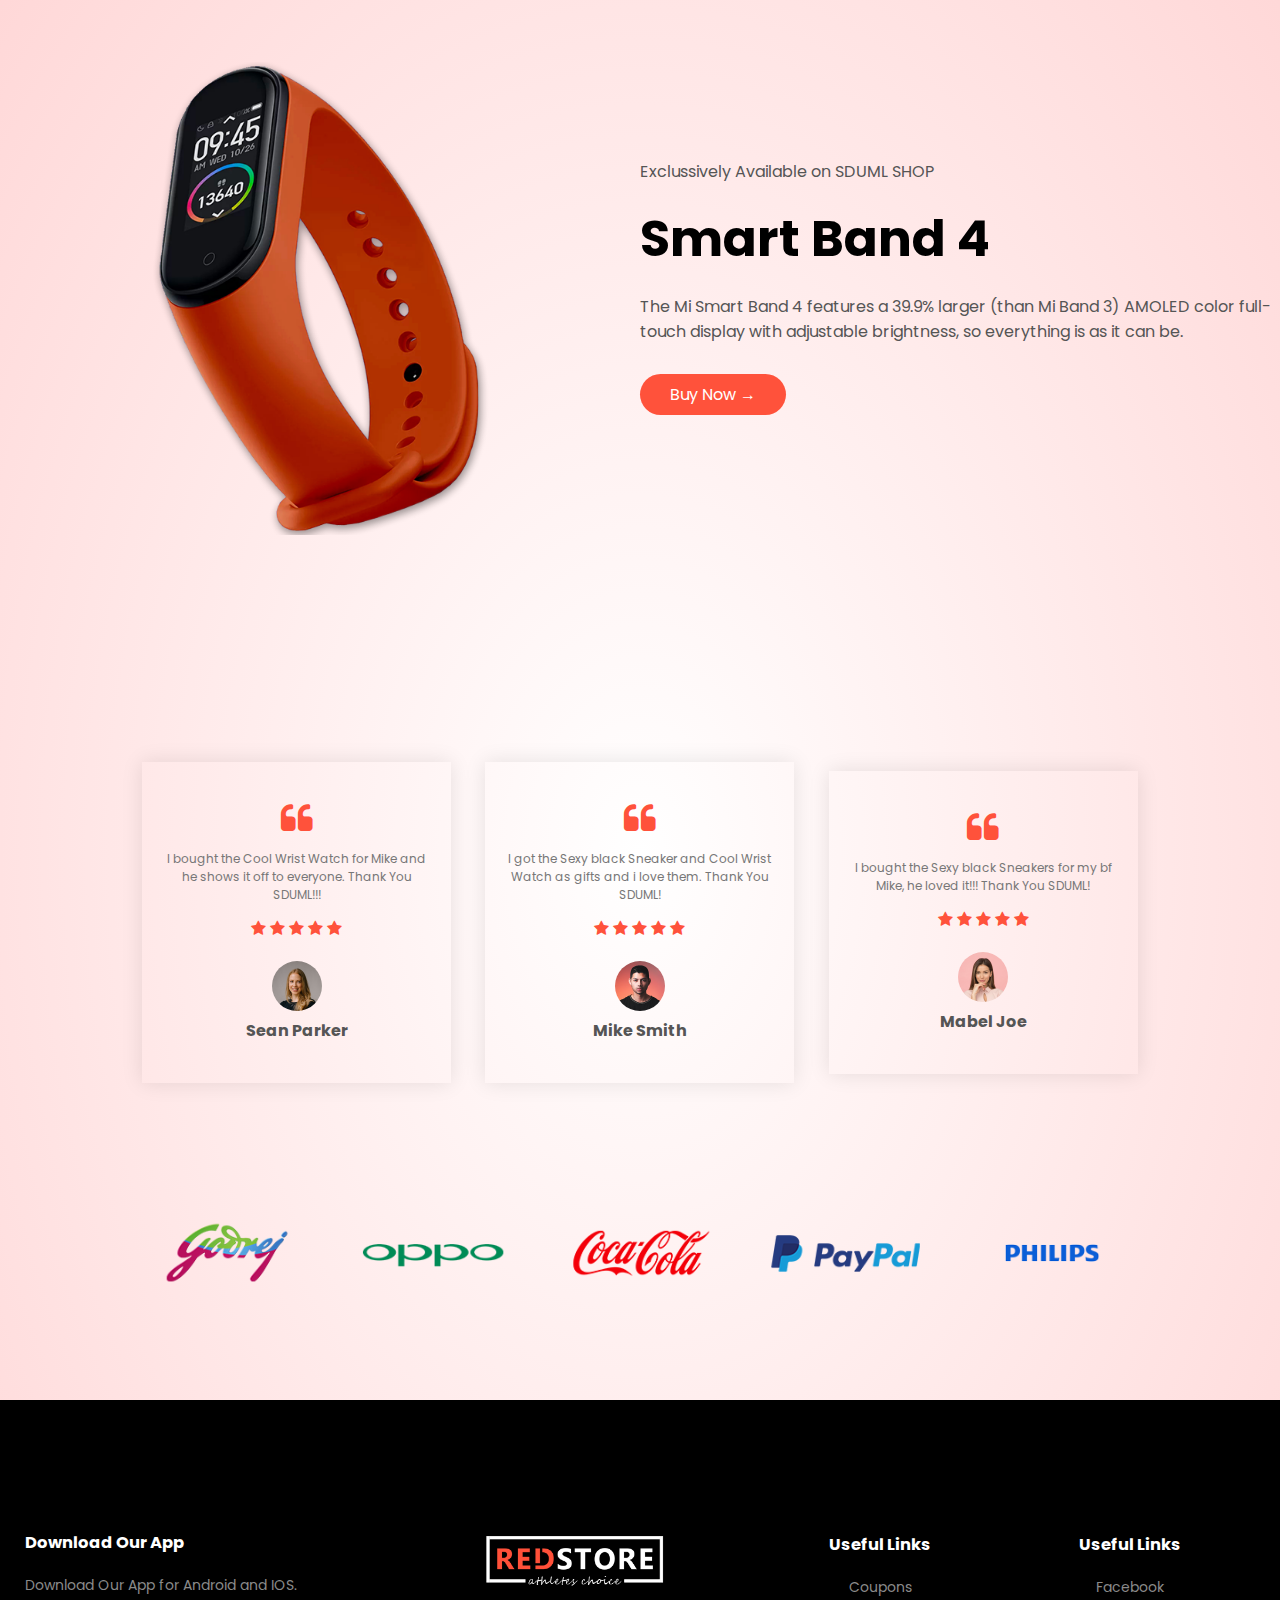
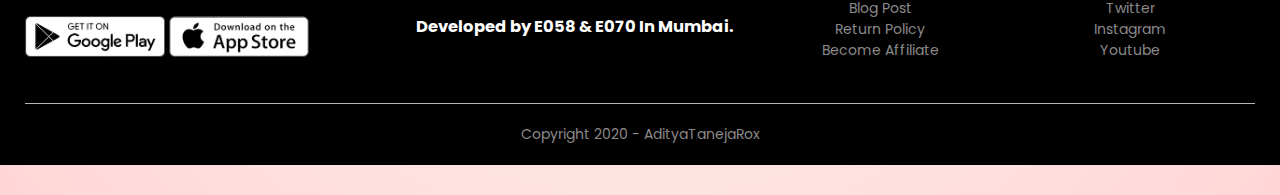
==== commit a977d557: "Update index.html" ====
--- a/index.html
+++ b/index.html
@@ -3,7 +3,7 @@
   <head>
     <meta charset="utf-8">
     <meta name="viewport" content="width=device-width, initial-scale=1.0"></meta>
-    <title>SDUML RedStore Shop</title>
+    <title>SDUML TheBestStore Shop</title>
     <link rel="stylesheet" href="styles.css">
     <link href="https://fonts.googleapis.com/css2?family=Poppins:wght@300;400;500;600;700&dispaly=swap" rel="stylesheet">
     <link rel="stylesheet" href="https://stackpath.bootstrapcdn.com/font-awesome/4.7.0/css/font-awesome.min.css"></link>
@@ -14,7 +14,7 @@
     <div class="container">
       <div class="navbar">
         <div class="logo">
-          <a href="index.html"></a><img src="SDUML ECOMMERCE WEBSITE.png"></img>
+          <a href="index.html"></a><img src="thebestlogo.png"></img>
         </div>
         <nav>
           <ul id="MenuItems">
